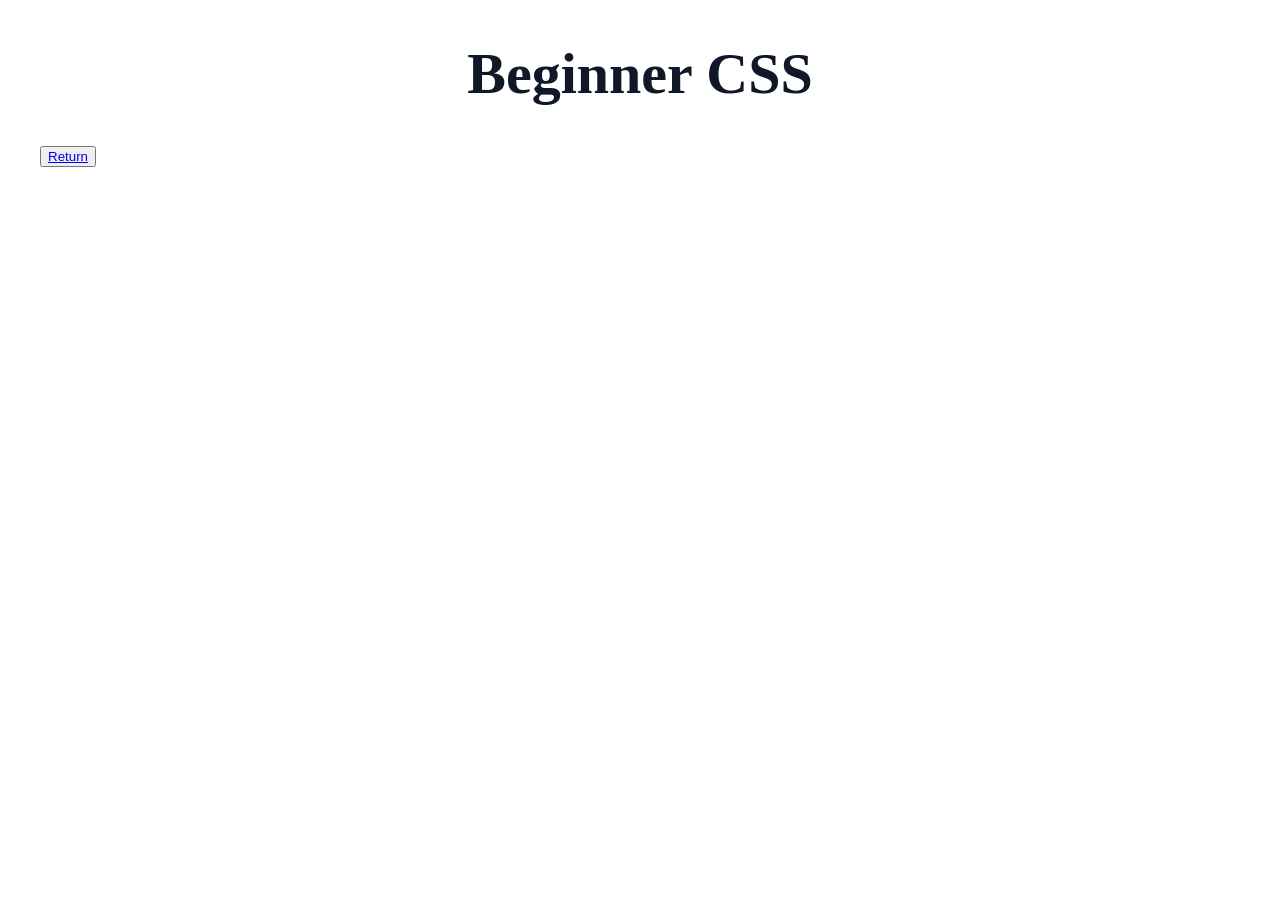
==== pages/css.html @ 85c3975d "Create css page Created Beginner CSS page and added buttons going back and forth" ====
<!DOCTYPE html>
<html lang="en">
<head>
    <meta charset="UTF-8">
    <meta name="viewport" content="width=device-width, initial-scale=1.0">
    <title>Beginner CSS</title>
    <link rel="stylesheet" href="../style.css">
</head>
<body>
    <h1>Beginner CSS</h1>
    <button><a href="../index.html">Return</a></button>
</body>
</html>
---- style.css ----
/* Stylesheet for My First Website - Just Messing Around */

body {
    margin: 40px;
    color: #101828;
    font-family: "Manrope";
}

h1 {
    text-align: center;
    font-size: 58px;
    font-weight: 800;
    }

p {
    font-weight: 500;
}

p:hover {
    background-color:aliceblue;
}

/* I centered the image of the dog but don't understand why this is so
challenging or why the display: block; is necessary */

#dog {
    position: relative;
    height: 200px;
    width: auto;
    margin-left: auto;
    margin-right: auto;
    display: block;
}

.line-separator {
    height: 2px;
    width: 100%;
    background-color: #101828;    
}
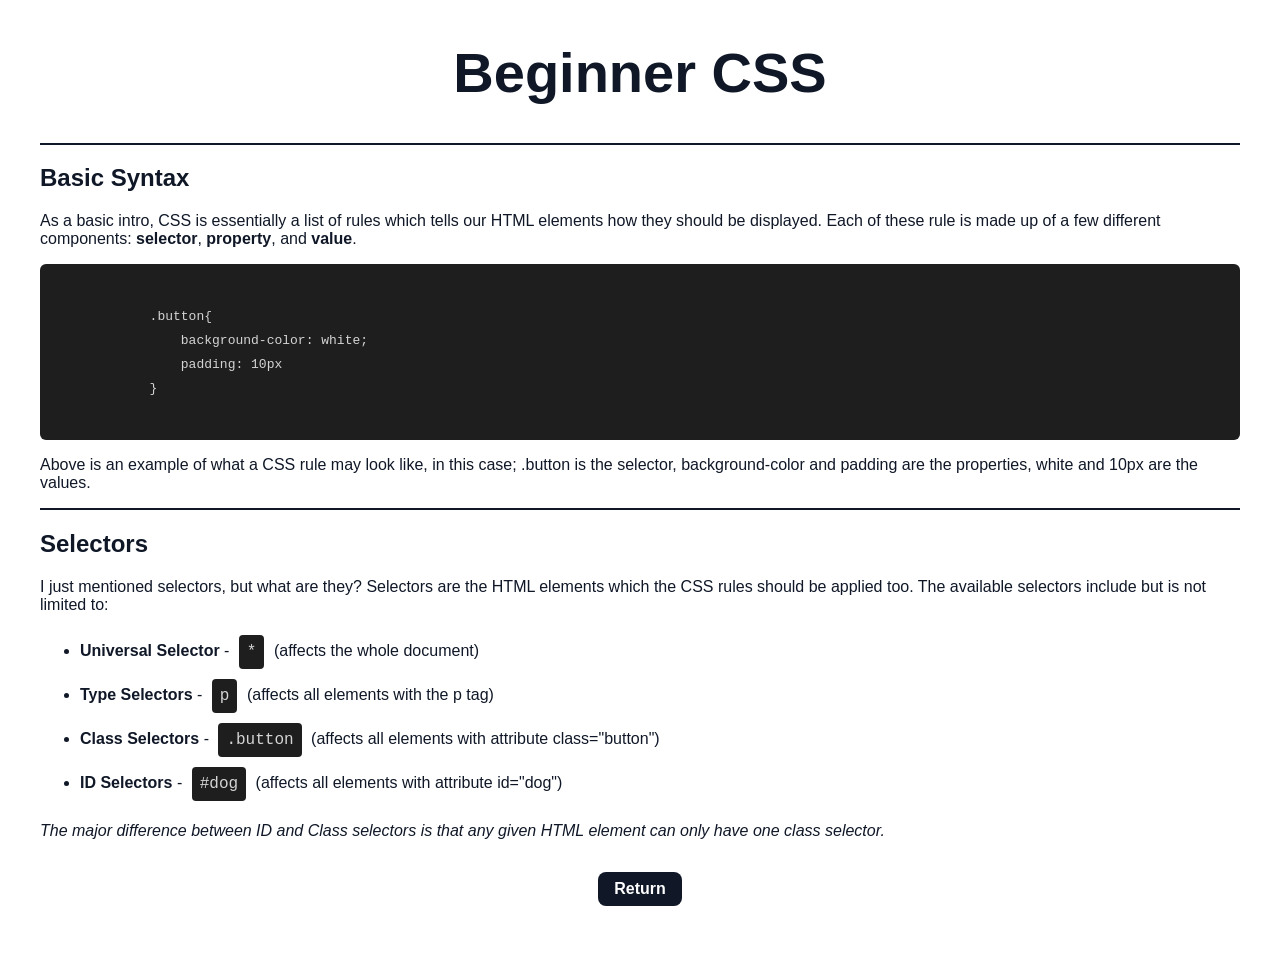
==== commit 0ff3ba93: "Update CSS A whole bunch of CSS changes including removing Manrope in favor of sans-serif and switch" ====
--- a/pages/css.html
+++ b/pages/css.html
@@ -8,6 +8,45 @@
 </head>
 <body>
     <h1>Beginner CSS</h1>
-    <button><a href="../index.html">Return</a></button>
+    <div class="line-separator"></div>
+
+    <h2>Basic Syntax</h2>
+        <p>
+            As a basic intro, CSS is essentially a list of rules which tells our
+            HTML elements how they should be displayed. Each of these rule is made
+            up of a few different components: <strong>selector</strong>, <strong>property</strong>,
+            and <strong>value</strong>.
+        </p>
+        <pre class="md-code-block"><code>
+            .button{
+                background-color: white;
+                padding: 10px
+            }
+        </code></pre>
+        <p>
+            Above is an example of what a CSS rule may look like, in this case; .button is the
+            selector, background-color and padding are the properties, white and 10px are the 
+            values.
+        </p>
+
+    <div class="line-separator"></div>
+
+    <h2>Selectors</h2>
+        <p>
+            I just mentioned selectors, but what are they? Selectors are the HTML elements which 
+            the CSS rules should be applied too. The available selectors include but is not limited to:
+        </p>
+        <ul>
+            <li><strong>Universal Selector</strong> - <div class="highlight">*</div> (affects the whole document)</li>
+            <li><strong>Type Selectors</strong> - <div class="highlight">p</div> (affects all elements with the p tag)</li>
+            <li><strong>Class Selectors</strong> - <div class="highlight">.button</div> (affects all elements with attribute class="button")</li>
+            <li><strong>ID Selectors</strong> - <div class="highlight">#dog</div> (affects all elements with attribute id="dog")</li>
+        </ul>
+        <p>
+            <em>The major difference between ID and Class selectors is that any given HTML element can only
+                have one class selector.</em>
+        </p>
+
+    <div class="btn-parent"><a class="nav-button" href="../index.html">Return</a></div>
 </body>
 </html>
--- a/style.css
+++ b/style.css
@@ -3,12 +3,12 @@
 body {
     margin: 40px;
     color: #101828;
-    font-family: "Manrope";
+    font-family: sans-serif;
 }
 
 h1 {
     text-align: center;
-    font-size: 58px;
+    font-size: 3.5rem;
     font-weight: 800;
     }
 
@@ -35,5 +35,47 @@
 .line-separator {
     height: 2px;
     width: 100%;
-    background-color: #101828;    
+    background-color: #101828;
+    margin: 10px 0px;    
+}
+
+.nav-button {
+    background-color: #101828;
+    padding: 0.5rem 1rem;
+    border-radius: 0.5rem;
+    color: white;
+    font-family: sans-serif;
+    font-weight: 700;
+    text-decoration: none;
+    text-align: center;
+    margin: 1rem;
+    display: inline-block;
+}
+
+.nav-button:hover {
+    size-adjust: 105%;
+}
+
+.btn-parent {
+    text-align: center;
+}
+
+.md-code-block {
+    background-color: #1e1e1e;
+    color: #d4d4d4;
+    font-family: 'Courier New', Courier, monospace;
+    padding: 16px;
+    border-radius: 6px;
+    overflow-x: auto;
+    line-height: 1.5; 
+}
+
+.highlight {
+    background-color: #1e1e1e;
+    color:#d4d4d4;
+    font-family: 'Courier New', Courier, monospace;
+    padding: 0.5rem;
+    display: inline-block;
+    margin: 5px;
+    border-radius: 0.25rem;
 }
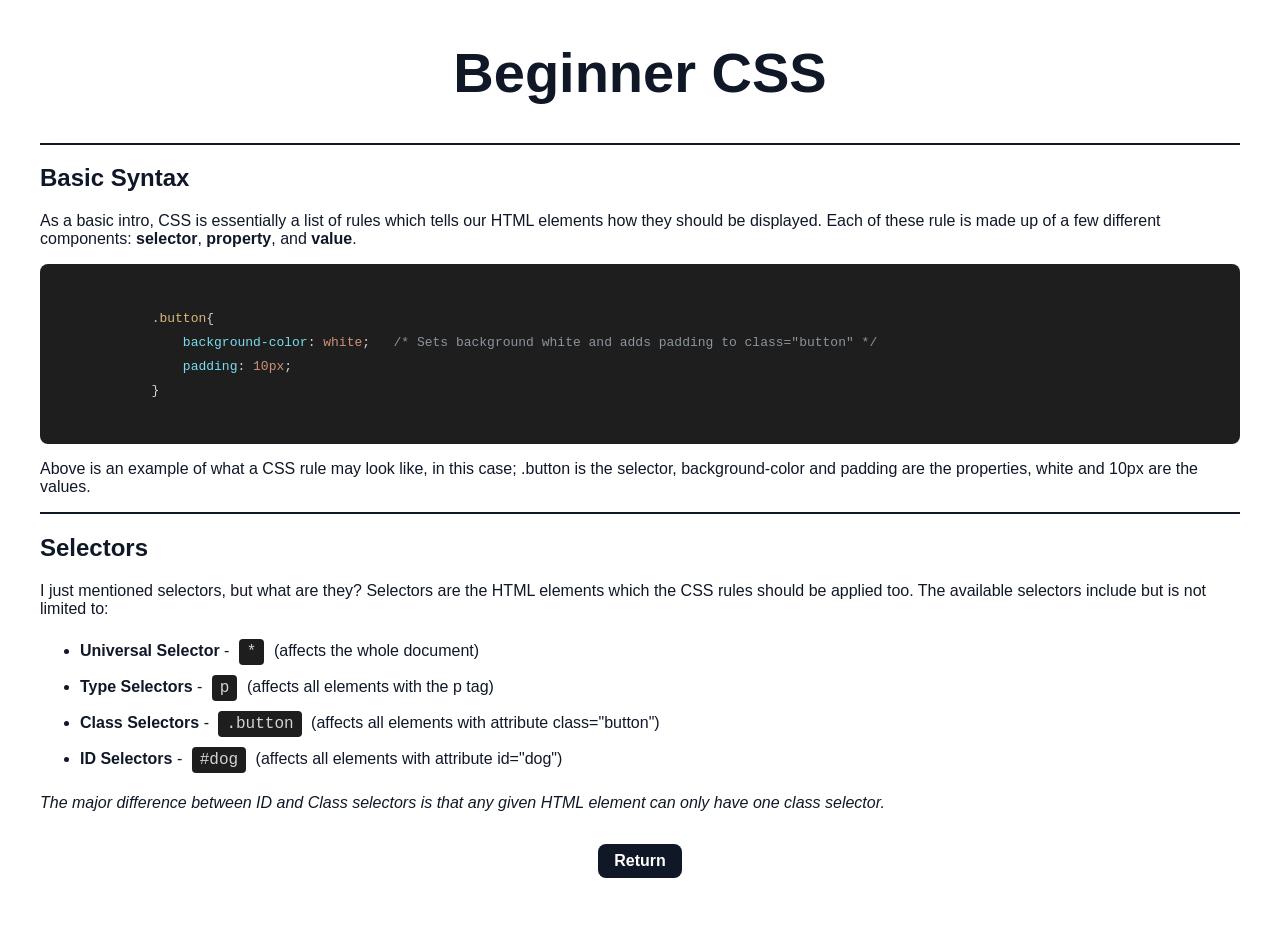
==== commit 3ec53065: "Add Markdown Code CSS Developed out markdown code css and added comments to style.css" ====
--- a/pages/css.html
+++ b/pages/css.html
@@ -17,12 +17,14 @@
             up of a few different components: <strong>selector</strong>, <strong>property</strong>,
             and <strong>value</strong>.
         </p>
+
         <pre class="md-code-block"><code>
-            .button{
-                background-color: white;
-                padding: 10px
+            <div class="selector">.button</div>{
+                <div class="property">background-color</div>: <div class="value">white</div>;   <div class="notes">/* Sets background white and adds padding to class="button" */</div>
+                <div class="property">padding</div>: <div class="value">10px</div>;
             }
         </code></pre>
+
         <p>
             Above is an example of what a CSS rule may look like, in this case; .button is the
             selector, background-color and padding are the properties, white and 10px are the 
@@ -37,10 +39,10 @@
             the CSS rules should be applied too. The available selectors include but is not limited to:
         </p>
         <ul>
-            <li><strong>Universal Selector</strong> - <div class="highlight">*</div> (affects the whole document)</li>
-            <li><strong>Type Selectors</strong> - <div class="highlight">p</div> (affects all elements with the p tag)</li>
-            <li><strong>Class Selectors</strong> - <div class="highlight">.button</div> (affects all elements with attribute class="button")</li>
-            <li><strong>ID Selectors</strong> - <div class="highlight">#dog</div> (affects all elements with attribute id="dog")</li>
+            <li><strong>Universal Selector</strong> - <div class="md-code-inline">*</div> (affects the whole document)</li>
+            <li><strong>Type Selectors</strong> - <div class="md-code-inline">p</div> (affects all elements with the p tag)</li>
+            <li><strong>Class Selectors</strong> - <div class="md-code-inline">.button</div> (affects all elements with attribute class="button")</li>
+            <li><strong>ID Selectors</strong> - <div class="md-code-inline">#dog</div> (affects all elements with attribute id="dog")</li>
         </ul>
         <p>
             <em>The major difference between ID and Class selectors is that any given HTML element can only
--- a/style.css
+++ b/style.css
@@ -23,7 +23,7 @@
 /* I centered the image of the dog but don't understand why this is so
 challenging or why the display: block; is necessary */
 
-#dog {
+#dog-photo {
     position: relative;
     height: 200px;
     width: auto;
@@ -32,12 +32,16 @@
     display: block;
 }
 
+/* Line Separator in between sections */
+
 .line-separator {
     height: 2px;
     width: 100%;
     background-color: #101828;
     margin: 10px 0px;    
 }
+
+/* Navigation Buttons */
 
 .nav-button {
     background-color: #101828;
@@ -60,22 +64,44 @@
     text-align: center;
 }
 
+/* Markdown Code */
+
 .md-code-block {
     background-color: #1e1e1e;
     color: #d4d4d4;
     font-family: 'Courier New', Courier, monospace;
-    padding: 16px;
-    border-radius: 6px;
+    padding: 18px;
+    border-radius: 8px;
     overflow-x: auto;
     line-height: 1.5; 
 }
 
-.highlight {
+.md-code-inline {
     background-color: #1e1e1e;
     color:#d4d4d4;
     font-family: 'Courier New', Courier, monospace;
-    padding: 0.5rem;
+    padding: 0.25rem 0.5rem;
     display: inline-block;
     margin: 5px;
     border-radius: 0.25rem;
+}
+
+.selector {
+    color: #d7ba7d;
+    display: inline;
+}
+
+.property {
+    color: #79dcef; 
+    display: inline;
+}
+
+.value {
+    color: #ce9178;
+    display: inline;
+}
+
+.notes {
+    color: #8b949e;
+    display: inline;
 }
